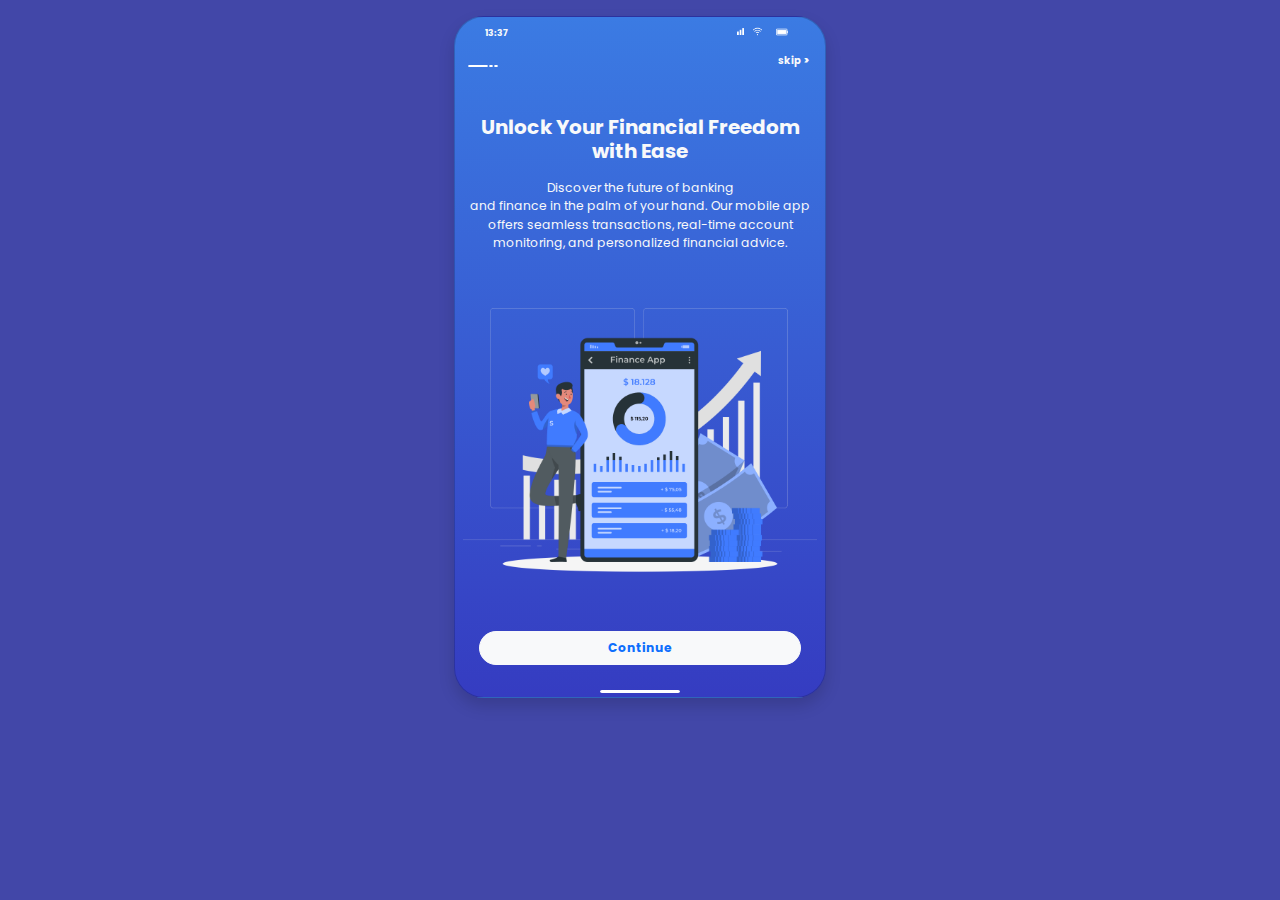
==== index.html @ 6dea789b "Add files via upload" ====
<!DOCTYPE html>
<html lang="en">
<head>
    <meta charset="UTF-8">
    <meta name="viewport" content="width=device-width, initial-scale=1.0">  
    <title>Banking App</title>
    <link rel="stylesheet" href="https://cdn.jsdelivr.net/npm/bootstrap@5.2.3/dist/css/bootstrap.min.css">

    <link rel="stylesheet" href="https://cdnjs.cloudflare.com/ajax/libs/font-awesome/6.0.0-beta3/css/all.min.css"> 
    <link rel="stylesheet" href="styles.css"> 
</head>
<body>

    <div class="container d-flex justify-content-center align-items-center">
       
        <div class="card p-2 mt-3 py-5 col-6 col-md-4 shadow ">

            <div class="battery">
                <img src="images/full-battery.png" alt="battery" width="12">
            </div>

            <div class="wifi">
                <img src="images/wifi1.png" alt="wifi" width="9">
            </div>

            <div class="signal">
                <img src="images/signal.png" alt="signal" width="7">
            </div>

            <div class="time">
                <p class="text-light fw-bold">13:37</p>
            </div>

            <div class="next-container">
                <div class="next1"></div>
                <div class="next2"></div>
                <div class="next3"></div>
            </div>

            <div class="text-light fw-bold skip">
                <a href="" class="text-light text-decoration-none"><p>skip <span>></span></p></a>
            </div>


            <h4 id="heading1" class="text-light text-center fw-bold  mt-5">Unlock Your Financial Freedom with Ease</h4>

            <p id="paragraph1" class="text-light d-flex justify-content-center text-center mt-2"><small>Discover the future of banking <br>and finance in the palm of your hand. Our mobile app offers seamless transactions, real-time account monitoring, and personalized financial advice.</small></p>

            <div class="d-flex justify-content-center">  
                <img src="images/Finance app.png" class="img-fluid" alt="Finance" width="500">
            </div>  

            
            <a href="page2.html" class="btn text-primary fw-bold btn-light rounded-5 d-flex justify-content-center text-center mt-2 mx-3 btn-sm"><small>Continue</small></a>

            <div class="home-container ">
                <div class="home"></div>
            </div>
        </div>
        
    </div>

    <script src="https://cdn.jsdelivr.net/npm/bootstrap@5.3.3/dist/js/bootstrap.bundle.min.js"></script>

</body>
</html>
---- styles.css ----
@import url('https://fonts.googleapis.com/css2?family=Poppins:wght@400;500&display=swap');

body{
    background-color: hsla(237, 91%, 29%, 0.763);
    font-family: 'Poppins', sans-serif;
}
.card{
    border-radius: 30px;
    background: linear-gradient(to top, #353cc1, #3b7be3)
}
.battery{
    position: absolute;
    top: 2px;
    right: 10%;
    z-index: 2;
}

.wifi {
    position: absolute;
    top: 2px;
    right: 17%;
    z-index: 2;
}

.signal {
    position: absolute;
    top: 2px;
    right: 22%;
    z-index: 2;
}

.wifi ,.battery, .signal{  
    filter: invert(1);
} 

.time{
    position: absolute;
    top: 10px;
    left: 30px;
    font-size: 9px;
}

.next-container{
    display: flex;
    gap: 1px;
    margin-left: 5px;
}

/* the next icons nevigation */

.next1{
    background-color: white;
    border: 1px solid white;
    height: 1px;
    width: 20px;
    border-radius: 15px;
}

.next2{
    background-color:rgba(255, 255, 255, 0.656);
    border: 1px solid white;
    height: 1px;
    width: 4px;
    border-radius: 15px;
}

.next3{
    background-color:rgba(255, 255, 255, 0.656);
    border: 1px solid white;
    height: 1px;
    width: 4px;
    border-radius: 15px;
}

.next11{
    background-color: white;
    border: 1px solid white;
    height: 1px;
    width: 4px;
    border-radius: 15px;
}

.next22{
    background-color:rgba(255, 255, 255, 0.656);
    border: 1px solid white;
    height: 1px;
    width: 20px;
    border-radius: 15px;
}

.next33{
    background-color:rgba(255, 255, 255, 0.656);
    border: 1px solid white;
    height: 1px;
    width: 4px;
    border-radius: 15px;
}
.next111{
    background-color: white;
    border: 1px solid white;
    height: 1px;
    width: 4px;
    border-radius: 15px;
}

.next222{
    background-color:rgba(255, 255, 255, 0.656);
    border: 1px solid white;
    height: 1px;
    width: 4px;
    border-radius: 15px;
}

.next333{
    background-color:rgba(255, 255, 255, 0.656);
    border: 1px solid white;
    height: 1px;
    width: 20px;
    border-radius: 15px;
}

.skip{
    font-size: 10px;
    position: absolute;
    top: 36px;
    right: 16px; 
}
 /* heading and descriptions */
#heading1{
    font-size: 20px;
}

#paragraph1{
font-size: 14px;
}

span{
    font-weight: bolder;
}

.btn{
    padding: 7px;
    margin-bottom: -15px;
}

/* slide up to go home button */

.home-container{
  display: flex;
  justify-content: center;
  align-items: center;
  margin-top: 40px;
  margin-bottom: -44px;
}

#page3-login{
    margin-bottom: -10px;
}

.home{
    background-color: white;
    border: 1px solid white;
    height: 3px;
    width: 80px;
    border-radius: 20px;
}

/* for the login form */

#cont1{
    background-color: #e5e7e9 ;
    border: 3px solid #aeb6bf ;
}

.eye-icon {  
    cursor: pointer;  
    position: absolute;  
    right: 10px;  
    top: 52%;  
    transform: translateY(-50%);  
    z-index: 2;  
}  
.input-group {   
    position: relative;   
}

.line-container {  
    display: flex;  
    align-items: center;  
    text-align: center;
}  
.line {  
  flex-grow: 1;
border-top: 3px solid #d7d8da;  
}  
.line-text { 
    padding: 0 10px;  
}  


/* for the registration */


.box-area{
    width: 930px;
}

/*------------ Right box ------------*/

.right-box{
    padding: 40px 30px 40px 40px;
}

/*------------ Custom Placeholder ------------*/

::placeholder{
    font-size: 16px;
}

.rounded-4{
    border-radius: 20px;
}
.rounded-5{
    border-radius: 30px;
}


/*------------ For small screens------------*/

@media only screen and (max-width: 768px){
    #reg{
      margin-top: 3%;
    }
 }

@media only screen and (max-width: 768px){
    

     .box-area{
        margin: 0 5px;

     }
     .left-box{
        height: 100px;
        overflow: hidden;
     }
     .right-box{
        padding: 20px;
     }

}
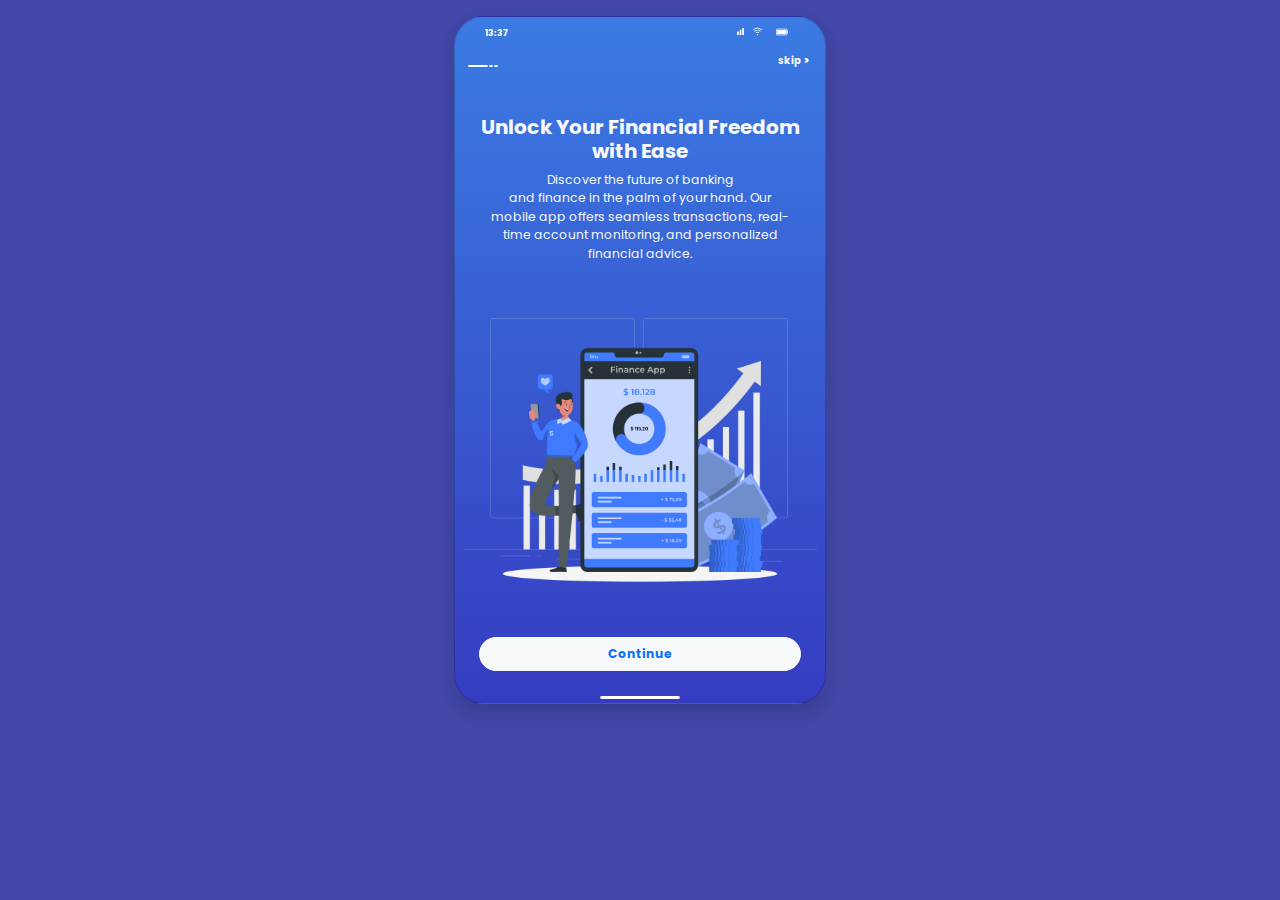
==== commit 88d3a188: "Update index.html" ====
--- a/index.html
+++ b/index.html
@@ -13,7 +13,7 @@
 
     <div class="container d-flex justify-content-center align-items-center">
        
-        <div class="card p-2 mt-3 py-5 col-6 col-md-4 shadow ">
+        <div class="card p-2 mt-3 py-5 col-md-4 shadow ">
 
             <div class="battery">
                 <img src="images/full-battery.png" alt="battery" width="12">
@@ -44,14 +44,14 @@
 
             <h4 id="heading1" class="text-light text-center fw-bold  mt-5">Unlock Your Financial Freedom with Ease</h4>
 
-            <p id="paragraph1" class="text-light d-flex justify-content-center text-center mt-2"><small>Discover the future of banking <br>and finance in the palm of your hand. Our mobile app offers seamless transactions, real-time account monitoring, and personalized financial advice.</small></p>
+            <p id="paragraph1" class="text-light d-flex justify-content-center text-center mt1 mx-4"><small>Discover the future of banking <br>and finance in the palm of your hand. Our mobile app offers seamless transactions, real-time account monitoring, and personalized financial advice.</small></p>
 
             <div class="d-flex justify-content-center">  
                 <img src="images/Finance app.png" class="img-fluid" alt="Finance" width="500">
             </div>  
 
             
-            <a href="page2.html" class="btn text-primary fw-bold btn-light rounded-5 d-flex justify-content-center text-center mt-2 mx-3 btn-sm"><small>Continue</small></a>
+            <a href="page2.html" class="btn text-primary fw-bold btn-light rounded-5 d-flex justify-content-center text-center mt-1 mx-3 btn-sm"><small>Continue</small></a>
 
             <div class="home-container ">
                 <div class="home"></div>
@@ -63,4 +63,4 @@
     <script src="https://cdn.jsdelivr.net/npm/bootstrap@5.3.3/dist/js/bootstrap.bundle.min.js"></script>
 
 </body>
-</html>+</html>
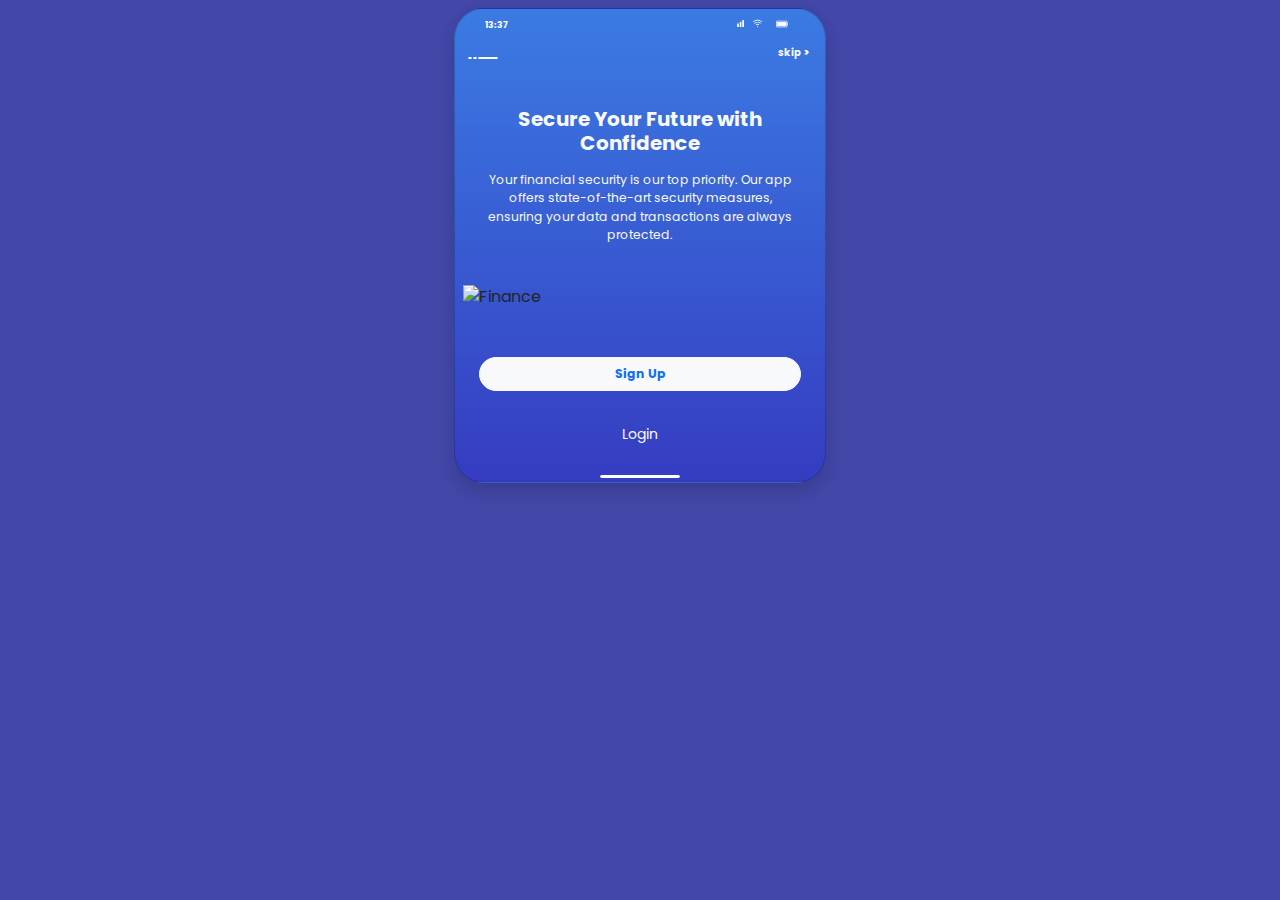
==== commit 6192656e: "Update index.html" ====
--- a/index.html
+++ b/index.html
@@ -13,7 +13,7 @@
 
     <div class="container d-flex justify-content-center align-items-center">
        
-        <div class="card p-2 mt-3 py-5 col-md-4 shadow ">
+        <div class="card p-2 mt-2 py-5 col-11 col-md-4 shadow">
 
             <div class="battery">
                 <img src="images/full-battery.png" alt="battery" width="12">
@@ -31,35 +31,39 @@
                 <p class="text-light fw-bold">13:37</p>
             </div>
 
+
             <div class="next-container">
-                <div class="next1"></div>
-                <div class="next2"></div>
-                <div class="next3"></div>
+                <div class="next111"></div>
+                <div class="next222"></div>
+                <div class="next333"></div>
             </div>
 
             <div class="text-light fw-bold skip">
-                <a href="" class="text-light text-decoration-none"><p>skip <span>></span></p></a>
+                <a href="page2.html" class="text-light text-decoration-none"><p>skip <span>></span></p></a>
             </div>
 
+           
+            <h4 id="heading1" class="text-light text-center fw-bold  mt-5 mx-5">Secure Your Future with Confidence</h4>
 
-            <h4 id="heading1" class="text-light text-center fw-bold  mt-5">Unlock Your Financial Freedom with Ease</h4>
+            <p id="paragraph1" class="text-light d-flex justify-content-center text-center mt-2 mx-4"><small>Your financial security is our top priority. Our app offers state-of-the-art security measures, ensuring your data and transactions are always protected.</small></p>
 
-            <p id="paragraph1" class="text-light d-flex justify-content-center text-center mt1 mx-4"><small>Discover the future of banking <br>and finance in the palm of your hand. Our mobile app offers seamless transactions, real-time account monitoring, and personalized financial advice.</small></p>
-
-            <div class="d-flex justify-content-center">  
-                <img src="images/Finance app.png" class="img-fluid" alt="Finance" width="500">
+            <div id="third-image" class="d-flex justify-content-center mt-4 mb-5">  
+                <img src="images/card security.png" class="img-fluid" alt="Finance" width="500">
             </div>  
 
             
-            <a href="page2.html" class="btn text-primary fw-bold btn-light rounded-5 d-flex justify-content-center text-center mt-1 mx-3 btn-sm"><small>Continue</small></a>
+            <a href="register.html" class="btn text-primary fw-bold btn-light rounded-5 d-flex justify-content-center text-center mx-3 btn-sm"><small>Sign Up</small></a>
+            
+            <a href="login.html" id="page3-login" class="text-light mt-5 rounded-5 d-flex justify-content-center text-center mx-3 text-decoration-none "><small>Login</small></a>
 
-            <div class="home-container ">
+            <div class="home-container">
                 <div class="home"></div>
             </div>
         </div>
         
     </div>
 
+    <script src="script.js"></script>
     <script src="https://cdn.jsdelivr.net/npm/bootstrap@5.3.3/dist/js/bootstrap.bundle.min.js"></script>
 
 </body>
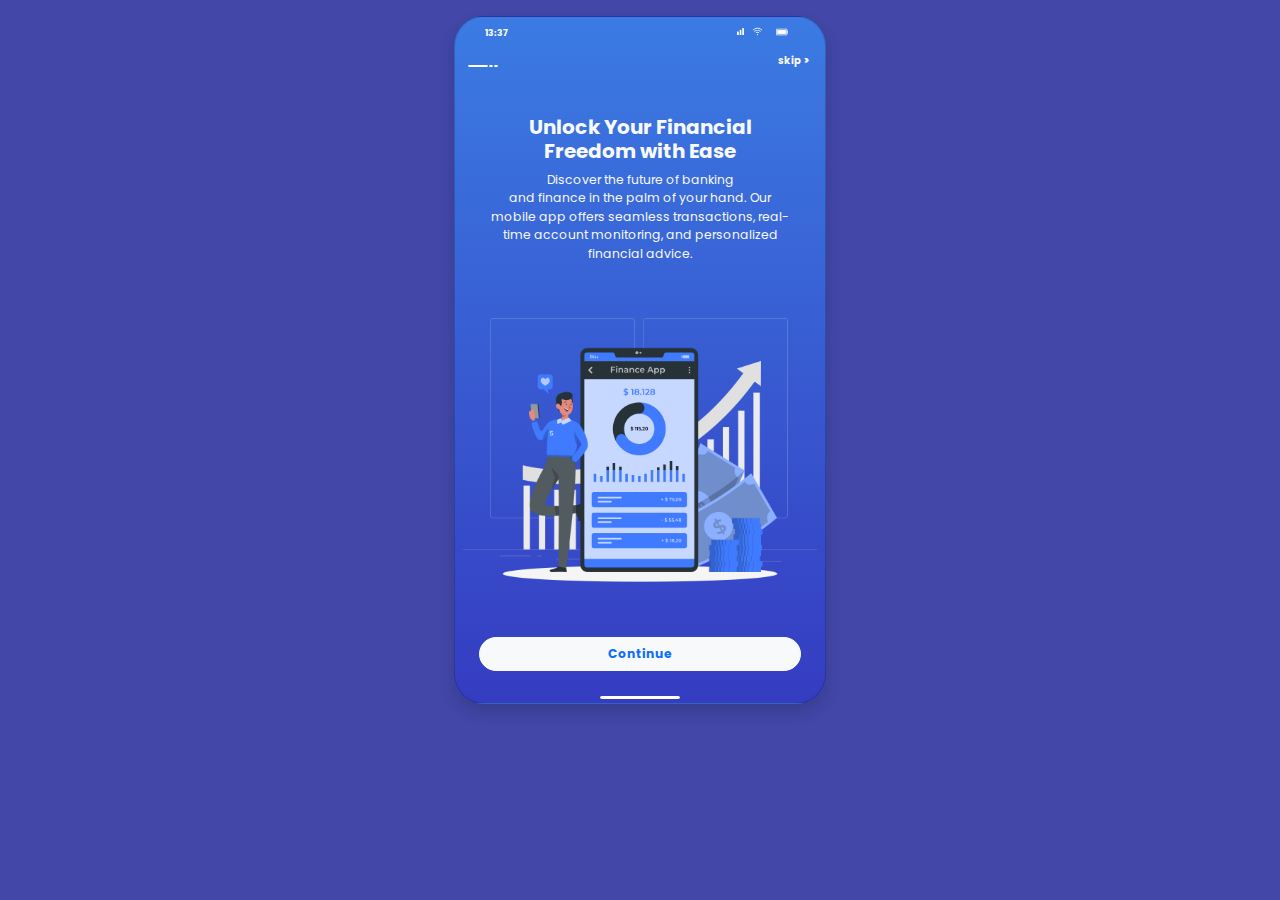
==== commit a0ad82e5: "Update index.html" ====
--- a/index.html
+++ b/index.html
@@ -13,7 +13,7 @@
 
     <div class="container d-flex justify-content-center align-items-center">
        
-        <div class="card p-2 mt-2 py-5 col-11 col-md-4 shadow">
+        <div class="card p-2 mt-3 py-5 col-md-4 shadow ">
 
             <div class="battery">
                 <img src="images/full-battery.png" alt="battery" width="12">
@@ -31,39 +31,35 @@
                 <p class="text-light fw-bold">13:37</p>
             </div>
 
-
             <div class="next-container">
-                <div class="next111"></div>
-                <div class="next222"></div>
-                <div class="next333"></div>
+                <div class="next1"></div>
+                <div class="next2"></div>
+                <div class="next3"></div>
             </div>
 
             <div class="text-light fw-bold skip">
-                <a href="page2.html" class="text-light text-decoration-none"><p>skip <span>></span></p></a>
+                <a href="" class="text-light text-decoration-none"><p>skip <span>></span></p></a>
             </div>
 
-           
-            <h4 id="heading1" class="text-light text-center fw-bold  mt-5 mx-5">Secure Your Future with Confidence</h4>
 
-            <p id="paragraph1" class="text-light d-flex justify-content-center text-center mt-2 mx-4"><small>Your financial security is our top priority. Our app offers state-of-the-art security measures, ensuring your data and transactions are always protected.</small></p>
+            <h4 id="heading1" class="text-light text-center fw-bold mt-5 mx-5">Unlock Your Financial Freedom with Ease</h4>
 
-            <div id="third-image" class="d-flex justify-content-center mt-4 mb-5">  
-                <img src="images/card security.png" class="img-fluid" alt="Finance" width="500">
+            <p id="paragraph1" class="text-light d-flex justify-content-center text-center mt1 mx-4"><small>Discover the future of banking <br>and finance in the palm of your hand. Our mobile app offers seamless transactions, real-time account monitoring, and personalized financial advice.</small></p>
+
+            <div class="d-flex justify-content-center">  
+                <img src="images/Finance app.png" class="img-fluid" alt="Finance" width="500">
             </div>  
 
             
-            <a href="register.html" class="btn text-primary fw-bold btn-light rounded-5 d-flex justify-content-center text-center mx-3 btn-sm"><small>Sign Up</small></a>
-            
-            <a href="login.html" id="page3-login" class="text-light mt-5 rounded-5 d-flex justify-content-center text-center mx-3 text-decoration-none "><small>Login</small></a>
+            <a href="page2.html" class="btn text-primary fw-bold btn-light rounded-5 d-flex justify-content-center text-center mt-1 mx-3 btn-sm"><small>Continue</small></a>
 
-            <div class="home-container">
+            <div class="home-container ">
                 <div class="home"></div>
             </div>
         </div>
         
     </div>
 
-    <script src="script.js"></script>
     <script src="https://cdn.jsdelivr.net/npm/bootstrap@5.3.3/dist/js/bootstrap.bundle.min.js"></script>
 
 </body>
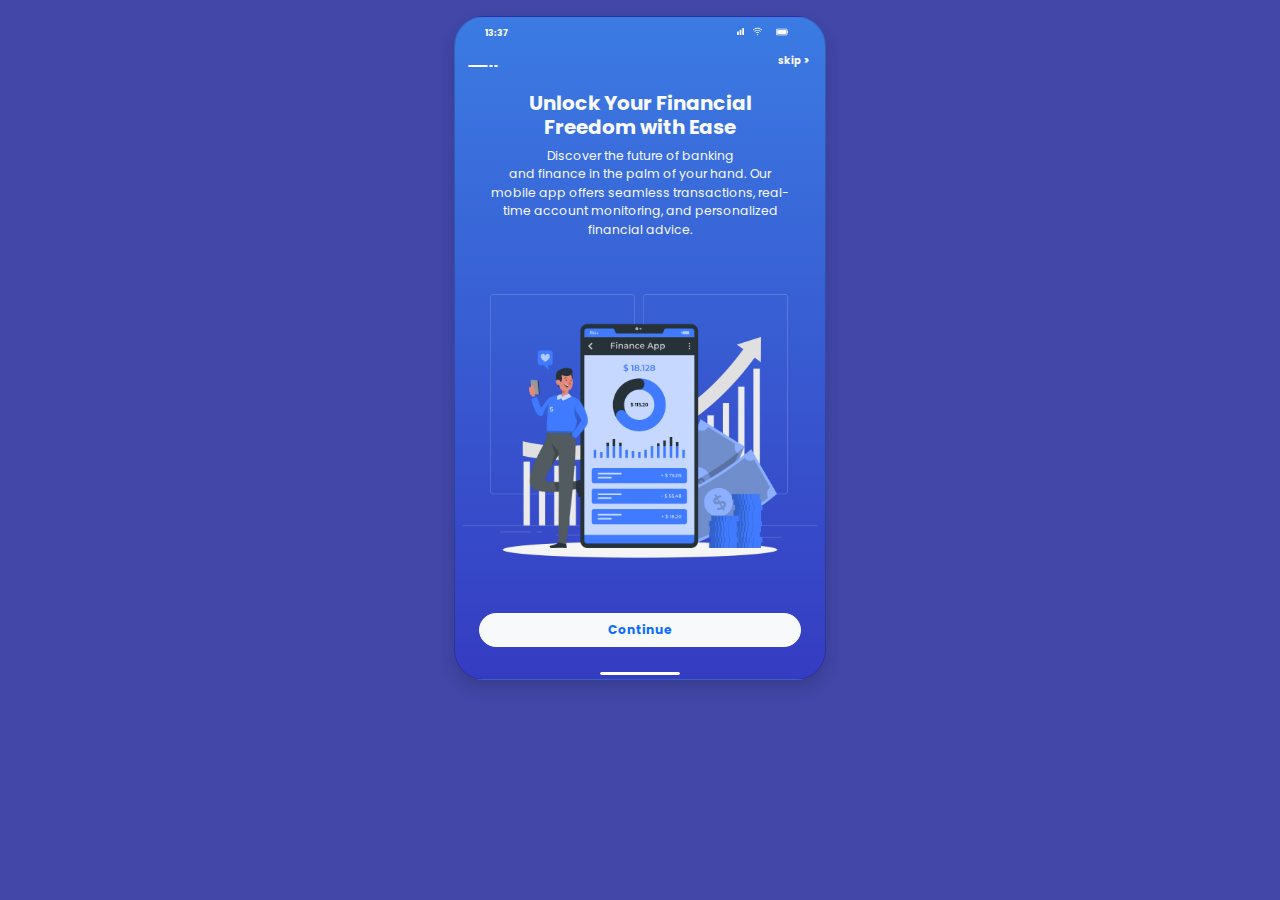
==== commit f15f3c05: "Update index.html" ====
--- a/index.html
+++ b/index.html
@@ -13,7 +13,7 @@
 
     <div class="container d-flex justify-content-center align-items-center">
        
-        <div class="card p-2 mt-3 py-5 col-md-4 shadow ">
+        <div class="card p-2 mt-3 py-5 col-11 col-md-4 shadow ">
 
             <div class="battery">
                 <img src="images/full-battery.png" alt="battery" width="12">
@@ -42,7 +42,7 @@
             </div>
 
 
-            <h4 id="heading1" class="text-light text-center fw-bold mt-5 mx-5">Unlock Your Financial Freedom with Ease</h4>
+            <h4 id="heading1" class="text-light text-center fw-bold mt-4 mx-5">Unlock Your Financial Freedom with Ease</h4>
 
             <p id="paragraph1" class="text-light d-flex justify-content-center text-center mt1 mx-4"><small>Discover the future of banking <br>and finance in the palm of your hand. Our mobile app offers seamless transactions, real-time account monitoring, and personalized financial advice.</small></p>
 
